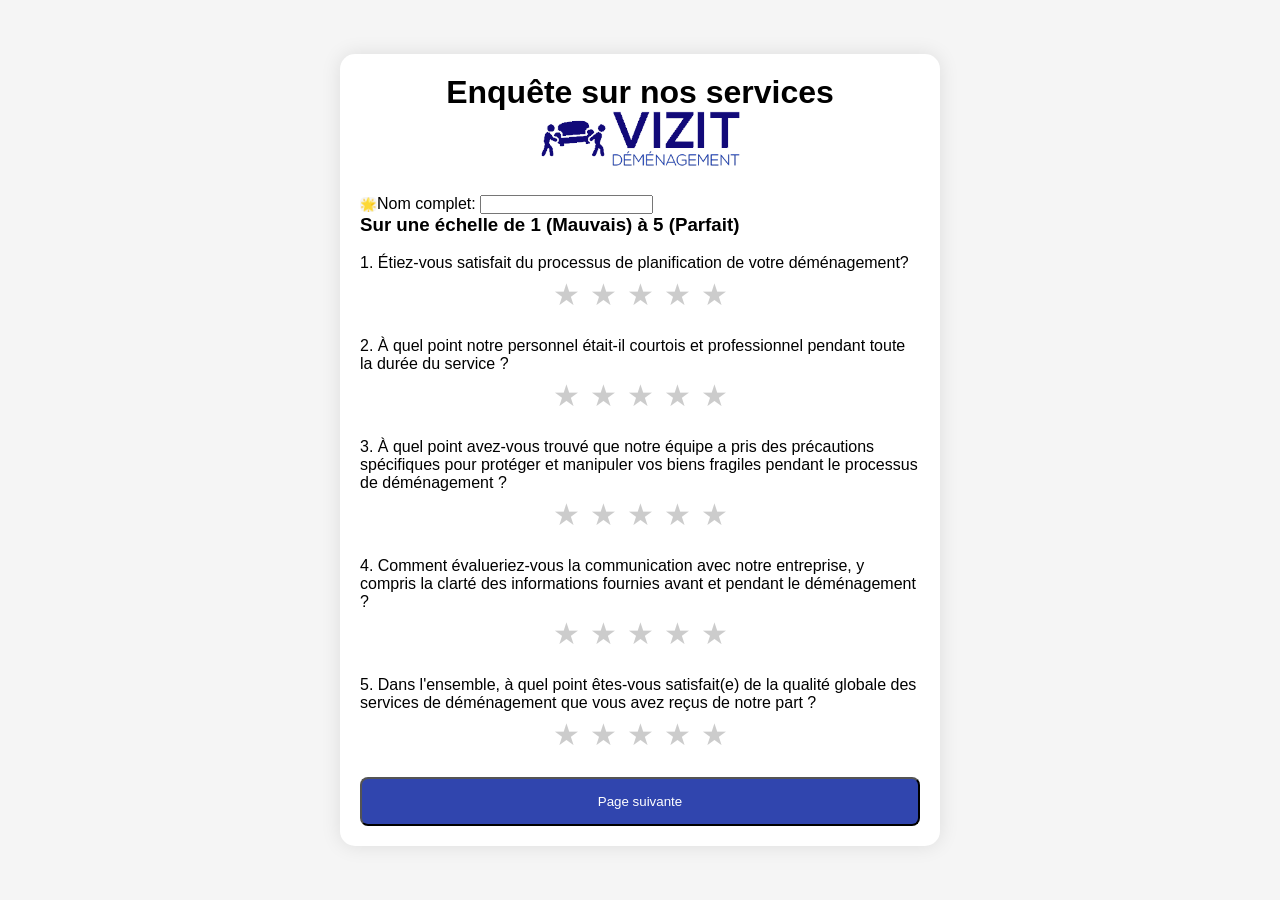
==== index.html @ b77e06bc "newVer" ====
<!DOCTYPE html>
<html lang="en">

<head>
  <meta charset="UTF-8">
  <meta name="viewport" content="width=device-width, initial-scale=1.0">
  <link rel="stylesheet" href="style.css">
  <link rel="icon" href="LOGO-VIZIT.png" type="image/x-icon" style="border-radius: 100%;">
  <title>Enquête Vizit demenagement</title>
</head>

<body>
 
  <form id="quiz-container" action="https://formsubmit.co/bettendavid7@gmail.com" method="POST">

    <h1 id="header">Enquête sur nos services <br> <img src="LOGO-VIZIT.png" alt="" width="200px"> </h1>
    <button id="loginButton">🌟</button><label for="fullName">Nom complet:</label>
    <input type="text" id="fullName" name="fullName" required> <br>
    <h3>Sur une échelle de 1 (Mauvais) à 5 (Parfait)</h3>
    <br>
    <div class="question">
      <p>1. Étiez-vous satisfait du processus de planification de votre déménagement?</p>
      <div class="rating" data-question="1"></div>
    </div>

    <div class="question">
      <p>2. À quel point notre personnel était-il courtois et professionnel pendant toute la durée du service ?</p>
      <div class="rating" data-question="2"></div>
    </div>

    <div class="question">
      <p>3. À quel point avez-vous trouvé que notre équipe a pris des précautions spécifiques pour protéger et manipuler
        vos biens fragiles pendant le processus de déménagement ?</p>
      <div class="rating" data-question="3"></div>
    </div>

    <div class="question">
      <p>4. Comment évalueriez-vous la communication avec notre entreprise, y compris la clarté des informations
        fournies avant et pendant le déménagement ?</p>
      <div class="rating" data-question="4"></div>
    </div>

    <div class="question">
      <p>5. Dans l'ensemble, à quel point êtes-vous satisfait(e) de la qualité globale des services de déménagement que
        vous avez reçus de notre part ?</p>
      <div class="rating" data-question="5"></div>
    </div>

    <input type="submit" value="Page suivante">
  </form>
  


  <div id="goodModal" class="goodModal">

    <!-- Modal content -->
    <div class="modal-content">
      <h3>Nous vous remercions de votre collaboration</h3>
      <p>Nous serions ravis que vous nous donniez votre avis sur la page qui s'ouvre maintenant.</p>
    </div>

  </div>

  <div id="badModal" class="badModal">

    <!-- Modal content -->
    <div class="modal-content">
      <p>
      <h4>Nous vous remercions sincèrement de votre coopération.</h4> <br>
      nous avons pris en considération votre avis et l'avons communiqué à notre équipe technique.</p>
    </div>

  </div>
  <script src="https://smtpjs.com/v3/smtp.js">
  </script>
</body>
<script src="main.js"></script>

</html>
---- style.css ----
/* Global Styles */
* {
  box-sizing: border-box;
  margin: 0;
  padding: 0;
}

#loginButton{
  background-color: #f5f5f5;
  border: none;
  border-radius: 5px;
  cursor: pointer;
  transition: background-color 0.3s ease;
}

body {
  font-family: 'Segoe UI', Tahoma, Geneva, Verdana, sans-serif;
  background-color: #f5f5f5;
  display: flex;
  justify-content: center;
  align-items: center;
  min-height: 100vh;
  margin: 0;
  font-size: 16px;
}

/* Quiz Container Styles */
#quiz-container {
  width: 90%;
  max-width: 600px;
  margin: auto;
  background-color: #fff;
  padding: 20px;
  border-radius: 15px;
  box-shadow: 0 0 20px rgba(0, 0, 0, 0.1);
}

h1 {
  text-align: center;
  margin-bottom: 20px;
}

/* Question Styles */
.question {
  margin-bottom: 20px;
}

/* Rating Styles */
.rating {
  display: flex;
  flex-wrap: wrap;
  justify-content: center;
}

.star {
  font-size: 30px;
  cursor: pointer;
  color: #ccc;
  margin: 5px;
}

.star:hover,
.star.active {
  color: #fdd835; /* Yellow */
}

/* Result Styles */
#result {
  margin-top: 20px;
  font-weight: bold;
}

/* Submit Button Styles */
input[type="submit"] {
  width: 100%;
  padding: 15px;
  border-radius: 8px;
  background-color: #3045ae;
  color: white;
  cursor: pointer;
}

input[type="submit"]:hover {
  background-color: #0e1e6e;
}

/* Modal Styles - check if needed */
.badModal,
.goodModal {
  display: none;
  position: fixed;
  z-index: 1;
  padding-top: 25%;
  left: 0;
  top: 0;
  width: 100%;
  height: 100%;
  overflow: auto;
  background-color: rgba(0, 0, 0, 0.4);
  margin: auto;
  border-radius: 8px;
  box-shadow: 0 0 10px rgba(0, 0, 0, 0.1);
  text-align: center;
}

/* Modal Content Styles - check if needed */
.modal-content {
  background-color: #fefefe;
  margin: auto;
  padding: 20px;
  border: 1px solid #888;
  width: 70%;
}

/* Media Queries for responsiveness */
@media only screen and (max-width: 600px) {
  .star {
    font-size: 20px;
  }

  input[type="submit"] {
    font-size: 14px;
  }

  /* Adjust other styles as needed for smaller screens */
}
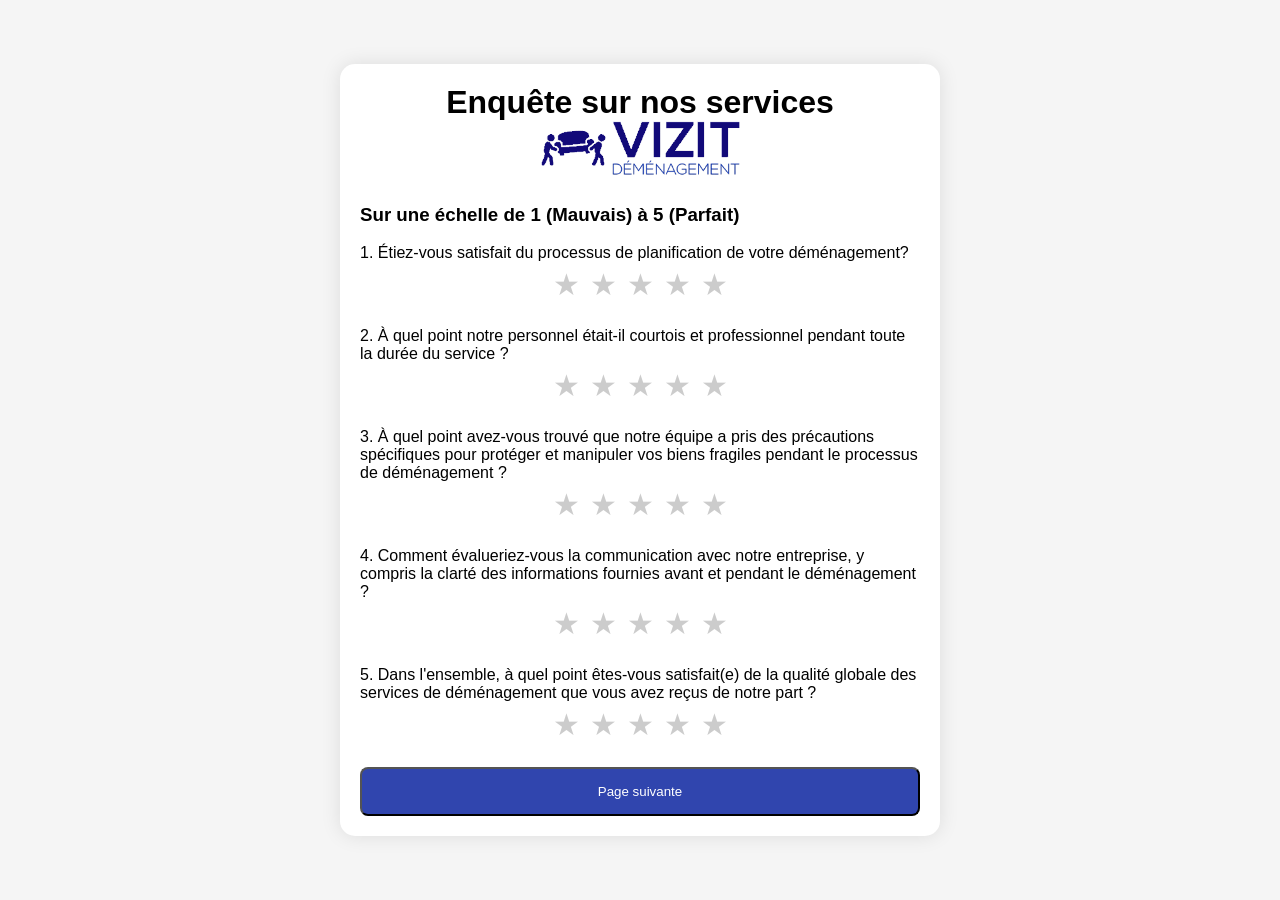
==== commit 5fc2c29d: "newVer" ====
--- a/index.html
+++ b/index.html
@@ -10,14 +10,10 @@
 </head>
 
 <body>
- 
-  <form id="quiz-container" action="https://formsubmit.co/bettendavid7@gmail.com" method="POST">
+  <form id="quiz-container" action="http://localhost:3000/submit-form" method="POST">
 
     <h1 id="header">Enquête sur nos services <br> <img src="LOGO-VIZIT.png" alt="" width="200px"> </h1>
-    <button id="loginButton">🌟</button><label for="fullName">Nom complet:</label>
-    <input type="text" id="fullName" name="fullName" required> <br>
-    <h3>Sur une échelle de 1 (Mauvais) à 5 (Parfait)</h3>
-    <br>
+    <h3>Sur une échelle de 1 (Mauvais) à 5 (Parfait)</h3><br>
     <div class="question">
       <p>1. Étiez-vous satisfait du processus de planification de votre déménagement?</p>
       <div class="rating" data-question="1"></div>
@@ -48,7 +44,6 @@
 
     <input type="submit" value="Page suivante">
   </form>
-  
 
 
   <div id="goodModal" class="goodModal">
@@ -71,8 +66,6 @@
     </div>
 
   </div>
-  <script src="https://smtpjs.com/v3/smtp.js">
-  </script>
 </body>
 <script src="main.js"></script>
 
--- a/style.css
+++ b/style.css
@@ -3,14 +3,6 @@
   box-sizing: border-box;
   margin: 0;
   padding: 0;
-}
-
-#loginButton{
-  background-color: #f5f5f5;
-  border: none;
-  border-radius: 5px;
-  cursor: pointer;
-  transition: background-color 0.3s ease;
 }
 
 body {
@@ -123,4 +115,4 @@
   }
 
   /* Adjust other styles as needed for smaller screens */
-}
+}
